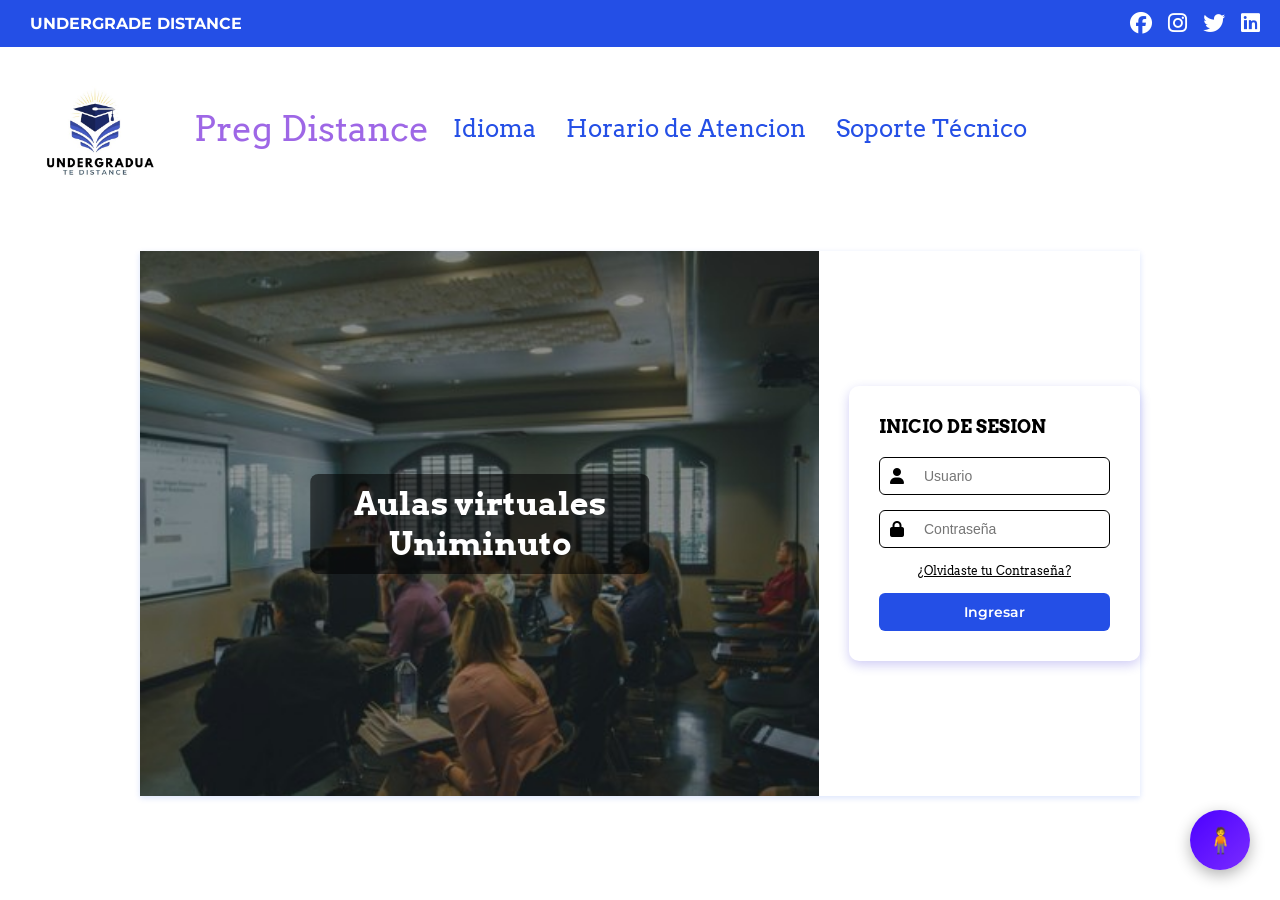
==== index.html @ 23777275 "pwa funcional con camara" ====
<!doctype html>
<html lang="es">
  <head>
    <meta charset="UTF-8" />
    <meta name="viewport" content="width=device-width, initial-scale=1.0" />

    <link rel="manifest" href="../manifest.json" />
    <link rel="icon" type="image/png" href="../img/LOGO.png" />

    <meta name="theme-color" content="#67AAE6" />

    <link rel="stylesheet" href="../styles/estilos.css" />

    <link rel="preconnect" href="https://fonts.googleapis.com" />
    <link rel="preconnect" href="https://fonts.gstatic.com" crossorigin />
    <link
      href="https://fonts.googleapis.com/css2?family=Arvo:ital,wght@0,400;0,700;1,400;1,700&family=Cabin:ital,wght@0,400..700;1,400..700&family=Montserrat:ital,wght@0,100..900;1,100..900&display=swap"
      rel="stylesheet"
    />

    <title>Undergrade Distance</title>
  </head>

  <body>
    <header class="header-principal">
      <nav class="menu-primario">
        <ul>
          <li>Undergrade Distance</li>
        </ul>
      </nav>

      <div class="enter-container">
        <div class="icons">
          <a href="https://facebook.com"
            ><i class="fa-brands fa-facebook"></i
          ></a>
          <a href="https://instagram.com"
            ><i class="fa-brands fa-instagram"></i
          ></a>
          <a href="https://twitter.com"><i class="fa-brands fa-twitter"></i></a>
          <a href="https://linkedin.com"
            ><i class="fa-brands fa-linkedin"></i
          ></a>
        </div>
      </div>
    </header>

    <div class="logo">
      <img src="../img/LOGO.png" alt="logo Pagina" />
    </div>

    <nav class="menu-secundario">
      <ul>
        <li><a href="#Preg Distance">Preg Distance</a></li>
      </ul>
    </nav>

    <nav class="menu-tercero">
      <ul>
        <li><a href="#Idioma">Idioma</a></li>
        <li><a href="#Horario de Atencion">Horario de Atencion</a></li>
        <li><a href="#Soporte Tecnico">Soporte Técnico</a></li>
      </ul>
    </nav>

    <section class="login-section">
      <div class="banner">
        <img src="../img/FONDOPRINCIPAL.jpeg" alt="Banner Principal" />
        <div class="banner-text">
          <h2>Aulas virtuales Uniminuto</h2>
        </div>
      </div>

      <section class="login">
        <h3>INICIO DE SESION</h3>
        <form>
          <div class="input-group">
            <i class="fa-solid fa-user"></i>
            <input type="text" placeholder="Usuario" required />
          </div>

          <div class="input-group">
            <i class="fa-solid fa-lock"></i>
            <input type="password" placeholder="Contraseña" required />
          </div>

          <a href="#" class="forgot">¿Olvidaste tu Contraseña?</a>
          <button type="submit" class="btn-login">Ingresar</button>
        </form>
      </section>
    </section>

    <div id="accessibility-btn"><span>🧍</span></div>

    <div id="accessibility-menu">
      <h4>Accesibilidad</h4>
      <button id="zoom-in">Aumentar tamaño</button>
      <button id="zoom-out">Reducir tamaño</button>
      <button id="toggle-contrast">Alto contraste</button>
      <button id="reset">Restablecer</button>
    </div>

    <script src="../js/main.js"></script>
    <script src="../js/accesibilidad.js"></script>

    <script>
      if ("serviceWorker" in navigator) {
        window.addEventListener("load", () => {
          // Registramos apuntando a la raíz donde está el archivo físicamente
          navigator.serviceWorker
            .register("../service-worker.js")
            .then((reg) => {
              console.log(
                "Service Worker registrado con éxito en el scope:",
                reg.scope,
              );
            })
            .catch((err) =>
              console.log("Error al registrar el Service Worker", err),
            );
        });
      }
    </script>
  </body>

  <footer></footer>

  <link
    rel="stylesheet"
    href="https://cdnjs.cloudflare.com/ajax/libs/font-awesome/6.4.2/css/all.min.css"
  />
</html>
---- styles/estilos.css ----
/*
Paleta de colocores
#67AAE6
#7467E6
#6783E6
#67D2E6
#9E67E6
#244FE6
#000000
#FFFFFF


/*Selector Universal*/

* {
  margin: 0;
  padding: 0;
  /*Esta propiedad acomoda el tamaño de la caja segun el ancho y alto*/
  box-sizing: border-box;
}

/*Selector por etiqueta*/

html {
  font-family: "Cabin", "Arvo", "Montserrat";
  font-weight: 400;
  font-style: normal;
  background-color: #ffffff;
}

.header-principal {
  display: flex;
  justify-content: space-between;
  align-items: center;
  padding: 10px 20px;
  background-color: #244fe6;
}

.logo {
  display: flex;
  align-items: center;
  padding-left: 20px; /* para que quede alineado con el menú */
  margin-top: 10px; /* distancia desde la franja azul */
}

.logo img {
  width: 150px;
  height: auto;
}

/* Contenedor del logo y menús juntos */
.logo {
  display: inline-block;
  vertical-align: middle;
}

/* Une los 2 menús en horizontal */
.menu-secundario,
.menu-tercero {
  display: inline-block;
  vertical-align: middle;
  margin-left: 20px; /* espacio con el logo */
}

/* Para que los <ul> se vean en línea */
.menu-secundario ul,
.menu-tercero ul {
  display: flex;
  gap: 20px; /* espacio entre items */
  list-style: none;
  padding: 0;
  margin: 0;
}

/* Quitar viñeta y márgenes */
.menu-primario ul {
  list-style: none; /* quita el punto */
  padding-left: 0; /* quita sangría */
  margin: 0; /* quita margen */
  display: flex; /* mantiene flex si quieres */
  align-items: center; /* centra verticalmente */
}

.menu-primario ul li {
  color: #ffffff; /* color blanco */
  font-size: 16px; /* tamaño de fuente */
  font-family: "Montserrat";
  font-weight: 700;
  text-transform: uppercase; /* opcional */
  padding-left: 10px; /* espacio desde el borde */
}

/* Menú pri*/
.menu-secundario ul {
  display: flex;
  gap: 30px; /* espacio entre enlaces */
  list-style: none;
  margin: 0;
  padding: 0;
}

.menu-secundario ul li a {
  text-decoration: none;
  color: #9e67e6; /* color texto */
  font-weight: 500;
  font-size: 35px;
  font-family: "Arvo";
  transition: color 0.3s ease;
}

.menu-secundario ul li a:hover {
  color: #244fe6; /* color al pasar */
}

/* Menú seg*/
.menu-tercero ul {
  display: flex;
  font-family: "Arvo";
  gap: 30px; /* espacio entre enlaces */
  list-style: none;
  margin: 0;
  padding: 0;
}

.menu-tercero ul li a {
  text-decoration: none;
  color: #244fe6; /* color texto */
  font-weight: 500;
  font-size: 24px;
  transition: color 0.3s ease;
}

.menu-tercero ul li a:hover {
  color: #244fe6; /* color al pasar */
}

/* Redes sociales + login (parte derecha) */

.right-section {
  display: flex;
  align-items: center;
  gap: 20px;
}

.social-icons {
  display: flex;
  gap: 15px;
}

.social-icons a {
  color: #ffffff;
  font-size: 20px;
  transition: color 0.3s ease;
}

.social-icons a:hover {
  color: #7467e6;
}

.enter-container a {
  color: #ffffff;
  font-size: 16px;
  text-decoration: none;
}

.enter-container a:hover {
  color: #7467e6;
}

/* Sección de login */

.login-section {
  display: flex;
  box-shadow: 0 2px 6px rgba(16, 74, 235, 0.15);
  justify-content: center;
  align-items: center;
  gap: 30px;
  margin: 40px auto;
  max-width: 1000px;
}

/* Imagen con texto */

/* Contenedor del banner */
.banner {
  position: relative;
  display: inline-block;
  width: 100%;
  height: auto;
}

/* Imagen del banner */
.banner img {
  width: 100%;
  height: auto;
  display: block;
}

/* Texto superpuesto sobre la imagen */
.banner-text {
  position: absolute;
  top: 50%;                /* Centra verticalmente */
  left: 50%;               /* Centra horizontalmente */
  transform: translate(-50%, -50%);
  text-align: center;
}

/* Título con contraste accesible */
.banner-text h2 {
  color: #fff;                            /* Blanco */
  background-color: rgba(0, 0, 0, 0.55);  /* Fondo negro semitransparente */
  padding: 10px 25px;
  border-radius: 8px;
  font-size: 32px;
  font-family: "Arvo", serif;
  font-weight: 700;
  margin: 0;
}

/* Tarjeta de login */

.login {
  background: #ffffff;
  padding: 30px;
  border-radius: 10px;
  box-shadow: 0px 4px 12px rgba(19, 6, 207, 0.2);
  width: 350px;
}

.login h3 {
  font-family: "Arvo";
  margin-bottom: 20px;
  font-weight: 700;
  font-size: 18px;
}

/* Inputs con iconos */

.input-group {
  display: flex;
  align-items: center;
  background: #ffffff;
  border: 1px solid #000000;
  border-radius: 6px;
  margin-bottom: 15px;
  padding: 10px;
}

.input-group i {
  margin-right: 20px;
  color: #000000;
}

.input-group input {
  border: none;
  outline: none;
  flex: 1;
  font-size: 14px;
}

/* Recuperar contraseña */

.forgot {
  display: block;
  font-family: "Arvo";
  margin-bottom: 15px;
  font-size: 12px;
  color: #000000;
  text-align: center;
}

.forgot:hover {
  text-decoration: underline;
}

/* Botón */

.btn-login {
  font-family: "Montserrat";
  width: 100%;
  padding: 10px;
  background: #244fe6;
  color: #ffffff;
  border: none;
  border-radius: 6px;
  cursor: pointer;
  font-size: 14px;
  font-weight: 600;
}

.btn-login:hover {
  background: #244fe6;
}

.icons a {
  color: #ffffff;
  font-size: 22px;
  margin-left: 12px;
  transition: color 0.3s ease;
}

.icons a:hover {
  color: #9e67e6;
}



/*Bienvenidad*/
body {
  margin: 0;
  font-family: "Cabin", "Arvo", "Montserrat";
  background-color: #ffffff;
}

/* === Sección de Bienvenida === */
.bienvenida {
  display: flex;
  justify-content: center;
  align-items: center; /* centra imagen y texto verticalmente */
  padding: 5px 100px; /* antes 100px, ahora menos padding vertical */
  min-height: 50px; /* ocupa toda la pantalla */
  background-color: #c6dff5;
  box-sizing: border-box;
}

/* Imagen */
.bienvenida img {
  width: 300px;
  border-radius: 30px;
  margin-right: 30px;
  box-shadow: 0px 4px 10px rgba(7, 75, 219, 0.2);
}

/* Bloque de texto */
.frase {
  max-width: 500px;
  margin-top: -30px; /* súbelo más, prueba con -40px si quieres */
}

.frase h1 {
  font-family: "Cabin";
  font-size: 28px;
  color: #000000;
  margin-bottom: 15px;
}

.frase p {
  font-family: "Arvo";
  font-size: 20px;
  color: #000000;
  line-height: 1.5;
}

/* === Barra de navegación === */
.navegacion {
  background-color: #2a4dff;
  color: #ffffff;
  padding: 15px 0;
  text-align: center;
  font-weight: bold;
  position: sticky;
  top: 0;
}

.navegacion a {
  font-family: "Cabin";
  font-size: 20px;
  color: #ffffff;
  text-decoration: none;
  margin: 0 50px;
}

.navegacion a:hover {
  text-decoration: underline;
}

/* === Sección de tarjetas === */
.tarjetas {
  display: flex;
  justify-content: center;
  gap: 20px;
  padding: 50px;
  background-color: #ffffff;
}

.tarjeta {
  background-color: #ffffff;
  border: 1px solid #67aae6;
  border-radius: 30px;
  margin-top: 40px;
  margin-bottom: 30px;
  padding: 20px;
  width: 220px;
  text-align: center;
  transition: transform 0.3s ease;
}

.tarjeta:hover {
  transform: translateY(-5px);
}

.tarjeta a{
  text-decoration: none;
}

.tarjeta h3 {
  color: #000000;
}

/* === Texto motivacional === */
.texto {
  border-radius: 8px;
  text-align: center;
  font-size: 16px;
  color: #000000;
  line-height: 1.5;
}

.texto p {
  font-size: 40px;
  font-family: "Cabin";
  margin-bottom: 6px;
}

/* === Modales === */
.modal {
  display: none;
  position: fixed;
  top: 0;
  left: 0;
  width: 100%;
  height: 100%;
  background: rgba(0, 0, 0, 0.6); /* Corregido */
  justify-content: center;
  align-items: center;
  z-index: 1000;
}

/* Caja del modal */
.modal-contenido {
  font-family: "Cabin";
  font-size: 20px;
  background: #ffffff;
  color: #000000;
  padding: 30px;
  border-radius: 8px;
  width: 400px;
  text-align: center;
  box-shadow: 0 4px 10px rgba(50, 22, 151, 0.3); /* Corregido */
}

.modal-contenido h2{
  color: #244FE6;
}
/* Botón cerrar */
.cerrar {
  display: inline-block;
  margin-top: 15px;
  color: #244FE6;
  text-decoration: none;
  font-weight: bold;
}

/* Mostrar el modal cuando se activa */
.modal:target {
  display: flex;
}





.asignaturas {
  background-color: #d2dee9;
  padding: 20px 40px;
}

.asignaturas h2 {
  font-size: 25px;
  margin-bottom: 30px;
  text-align: left;
  padding-left: 10px;
  color: #000000;
}

/* contenedor grid SOLO para las tarjetas */
.asignaturas-grid {
  display: grid;
  grid-template-columns: repeat(auto-fit, minmax(250px, 1fr));
  gap: 20px;
  justify-items: start; /* alinea las tarjetas al inicio */
}

.curso {
  background: #ffffff;
  border-radius: 12px;
  padding: 10px;
  box-shadow: 0 2px 6px rgba(7, 60, 206, 0.15);
  text-align: center;
  width: 250px; /* ancho fijo para que queden igual */
}

.curso img {
  margin-top: 20px;
  max-width: 100%;
  border-radius: 12px;
  box-shadow: 5px 5px 10px 5px rgba(10, 103, 190, 0.2);
}

.curso h3 {
  color: #244FE6;
  font-size: 20px;
  margin: 5px 0;
}

.curso p {
  margin-top: 20px;
  font-size: 20px;
  color: #244FE6;
}

/*Calificaciones*/

.calificaciones {
  background-color: #e1ebf3;
  padding: 20px 40px;
}

.calificaciones h2 {
  font-size: 30px;
  margin-bottom: 30px;
  text-align: left;
  padding-left: 10px;
}

.calificaciones-grid {
  display: grid;
  grid-template-columns: repeat(auto-fit, minmax(250px, 1fr));
  gap: 20px;
  justify-items: start; /* alinea las tarjetas al inicio */
}

.nota {
  background: #ffffff;
  border-radius: 12px;
  padding: 10px;
  box-shadow: 0 2px 6px rgba(7, 60, 206, 0.15);
  text-align: center;
  width: 250px; /* ancho fijo para que queden igual */
}

.nota img {
  margin-top: 20px;
  max-width: 100%;
  border-radius: 12px;
  box-shadow: 5px 5px 10px 5px rgba(10, 103, 190, 0.2);
}

.nota h3 {
  color: #000000;
  font-size: 25px;
  margin: 5px 0;
}

.nota p {  
  margin-top: 20px;
  font-size: 25px;
  color: #0b0edd;
}



#accessibility-btn {
  position: fixed;
  bottom: 30px;
  right: 30px;
  background: linear-gradient(135deg, #4b00ff, #7a2cff);
  color: white;
  border: none;
  border-radius: 30px;
  width: 60px;
  height: 60px;
  display: flex;
  align-items: center;
  justify-content: center;
  font-size: 25px;
  cursor: pointer;
  box-shadow: 0 5px 15px rgba(0, 0, 0, 0.3);
  z-index: 1000;
}

#accessibility-menu {
  position: fixed;
  bottom: 100px;
  right: 30px;
  background-color: white;
  padding: 15px;
  border-radius: 15px;
  box-shadow: 0 5px 20px rgba(0, 0, 0, 0.3);
  display: none;
  flex-direction: column;
  gap: 10px;
  z-index: 1000;
}

#accessibility-menu button {
  padding: 8px 12px;
  border: none;
  background-color: #4b00ff;
  color: white;
  border-radius: 8px;
  cursor: pointer;
  font-size: 14px;
}

#accessibility-menu button:hover {
  background-color: #6933ff;
}


.high-contrast {
  filter: invert(1) hue-rotate(180deg);
  background-color: black;
  color: white;
}
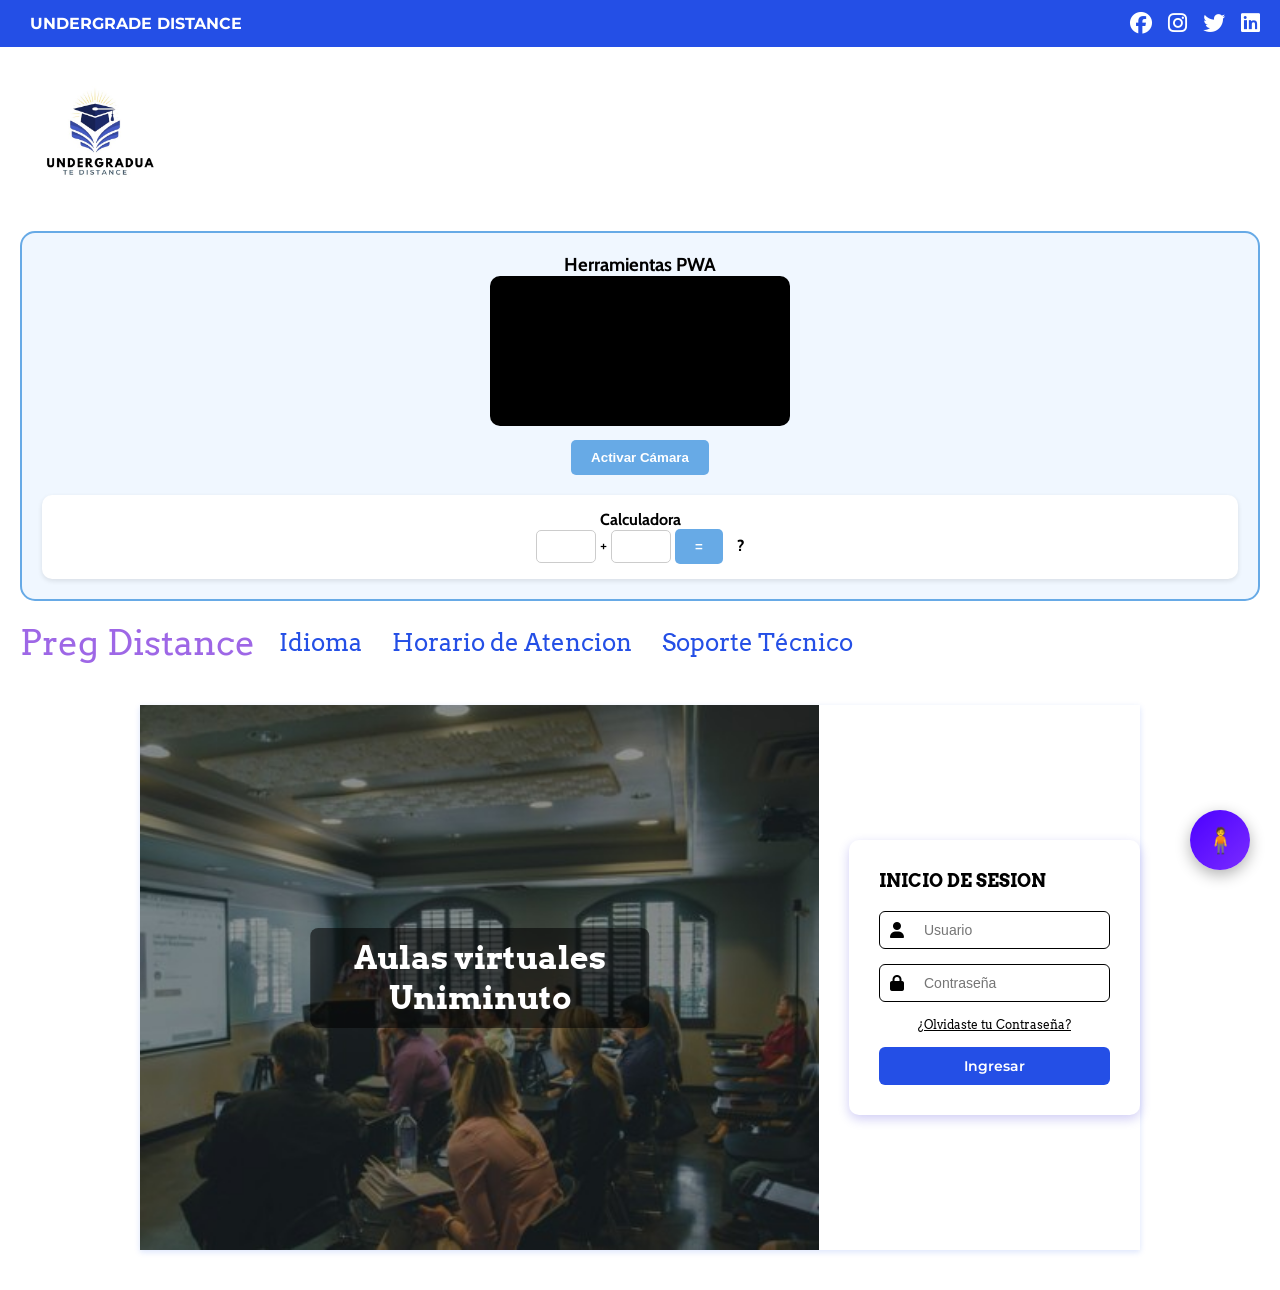
==== commit 88fa37d9: "VERSION FINAL" ====
--- a/index.html
+++ b/index.html
@@ -4,12 +4,12 @@
     <meta charset="UTF-8" />
     <meta name="viewport" content="width=device-width, initial-scale=1.0" />
 
-    <link rel="manifest" href="../manifest.json" />
-    <link rel="icon" type="image/png" href="../img/LOGO.png" />
+    <link rel="manifest" href="./manifest.json" />
+    <link rel="icon" type="image/png" href="./img/LOGO.png" />
 
     <meta name="theme-color" content="#67AAE6" />
 
-    <link rel="stylesheet" href="../styles/estilos.css" />
+    <link rel="stylesheet" href="./styles/estilos.css" />
 
     <link rel="preconnect" href="https://fonts.googleapis.com" />
     <link rel="preconnect" href="https://fonts.gstatic.com" crossorigin />
@@ -19,6 +19,46 @@
     />
 
     <title>Undergrade Distance</title>
+
+    <style>
+      .pwa-tools {
+        background: #f0f7ff;
+        padding: 20px;
+        margin: 20px;
+        border-radius: 15px;
+        text-align: center;
+        border: 2px solid #67AAE6;
+      }
+      .video-preview {
+        width: 100%;
+        max-width: 300px;
+        border-radius: 10px;
+        background: #000;
+        margin-bottom: 10px;
+      }
+      .calc-area {
+        margin-top: 20px;
+        padding: 15px;
+        background: #fff;
+        border-radius: 10px;
+        box-shadow: 0 2px 5px rgba(0,0,0,0.1);
+      }
+      .calc-area input {
+        width: 60px;
+        padding: 8px;
+        border: 1px solid #ccc;
+        border-radius: 5px;
+      }
+      .btn-tool {
+        background: #67AAE6;
+        color: white;
+        border: none;
+        padding: 10px 20px;
+        border-radius: 5px;
+        cursor: pointer;
+        font-weight: bold;
+      }
+    </style>
   </head>
 
   <body>
@@ -31,23 +71,36 @@
 
       <div class="enter-container">
         <div class="icons">
-          <a href="https://facebook.com"
-            ><i class="fa-brands fa-facebook"></i
-          ></a>
-          <a href="https://instagram.com"
-            ><i class="fa-brands fa-instagram"></i
-          ></a>
+          <a href="https://facebook.com"><i class="fa-brands fa-facebook"></i></a>
+          <a href="https://instagram.com"><i class="fa-brands fa-instagram"></i></a>
           <a href="https://twitter.com"><i class="fa-brands fa-twitter"></i></a>
-          <a href="https://linkedin.com"
-            ><i class="fa-brands fa-linkedin"></i
-          ></a>
+          <a href="https://linkedin.com"><i class="fa-brands fa-linkedin"></i></a>
         </div>
       </div>
     </header>
 
     <div class="logo">
-      <img src="../img/LOGO.png" alt="logo Pagina" />
+      <img src="./img/LOGO.png" alt="logo Pagina" />
     </div>
+
+    <section class="pwa-tools">
+      <h3>Herramientas PWA</h3>
+      
+      <div class="camera-module">
+        <video id="player" class="video-preview" autoplay playsinline></video>
+        <canvas id="canvas" width="320" height="240" style="display:none;"></canvas>
+        <br>
+        <button class="btn-tool" id="start-camera">Activar Cámara</button>
+        <button class="btn-tool" id="capture-photo" style="display:none;">Capturar</button>
+      </div>
+
+      <div class="calc-area">
+        <h4>Calculadora</h4>
+        <input type="number" id="val1"> + <input type="number" id="val2">
+        <button class="btn-tool" onclick="ejecutarSuma()">=</button>
+        <strong id="resultado-calc" style="margin-left: 10px;">?</strong>
+      </div>
+    </section>
 
     <nav class="menu-secundario">
       <ul>
@@ -65,7 +118,7 @@
 
     <section class="login-section">
       <div class="banner">
-        <img src="../img/FONDOPRINCIPAL.jpeg" alt="Banner Principal" />
+        <img src="./img/FONDOPRINCIPAL.jpeg" alt="Banner Principal" />
         <div class="banner-text">
           <h2>Aulas virtuales Uniminuto</h2>
         </div>
@@ -100,33 +153,50 @@
       <button id="reset">Restablecer</button>
     </div>
 
-    <script src="../js/main.js"></script>
-    <script src="../js/accesibilidad.js"></script>
+    <script src="./js/script.js"></script> <script src="./js/accesibilidad.js"></script>
 
     <script>
+      const player = document.getElementById('player');
+      const btnStart = document.getElementById('start-camera');
+      const btnCapture = document.getElementById('capture-photo');
+      const canvas = document.getElementById('canvas');
+
+      btnStart.addEventListener('click', async () => {
+        try {
+          const stream = await navigator.mediaDevices.getUserMedia({ video: true });
+          player.srcObject = stream;
+          btnStart.style.display = 'none';
+          btnCapture.style.display = 'inline-block';
+        } catch (err) {
+          alert("Asegúrate de estar en HTTPS para usar la cámara");
+        }
+      });
+
+      btnCapture.addEventListener('click', () => {
+        const context = canvas.getContext('2d');
+        context.drawImage(player, 0, 0, canvas.width, canvas.height);
+        alert("¡Foto tomada con éxito!");
+      });
+
+      function ejecutarSuma() {
+        const n1 = parseFloat(document.getElementById('val1').value) || 0;
+        const n2 = parseFloat(document.getElementById('val2').value) || 0;
+        document.getElementById('resultado-calc').innerText = n1 + n2;
+      }
+
       if ("serviceWorker" in navigator) {
         window.addEventListener("load", () => {
-          // Registramos apuntando a la raíz donde está el archivo físicamente
           navigator.serviceWorker
-            .register("../service-worker.js")
-            .then((reg) => {
-              console.log(
-                "Service Worker registrado con éxito en el scope:",
-                reg.scope,
-              );
-            })
-            .catch((err) =>
-              console.log("Error al registrar el Service Worker", err),
-            );
+            .register("./service-worker.js")
+            .then((reg) => console.log("SW registrado en raíz:", reg.scope))
+            .catch((err) => console.log("Error SW:", err));
         });
       }
     </script>
   </body>
-
-  <footer></footer>
 
   <link
     rel="stylesheet"
     href="https://cdnjs.cloudflare.com/ajax/libs/font-awesome/6.4.2/css/all.min.css"
   />
-</html>
+</html>
